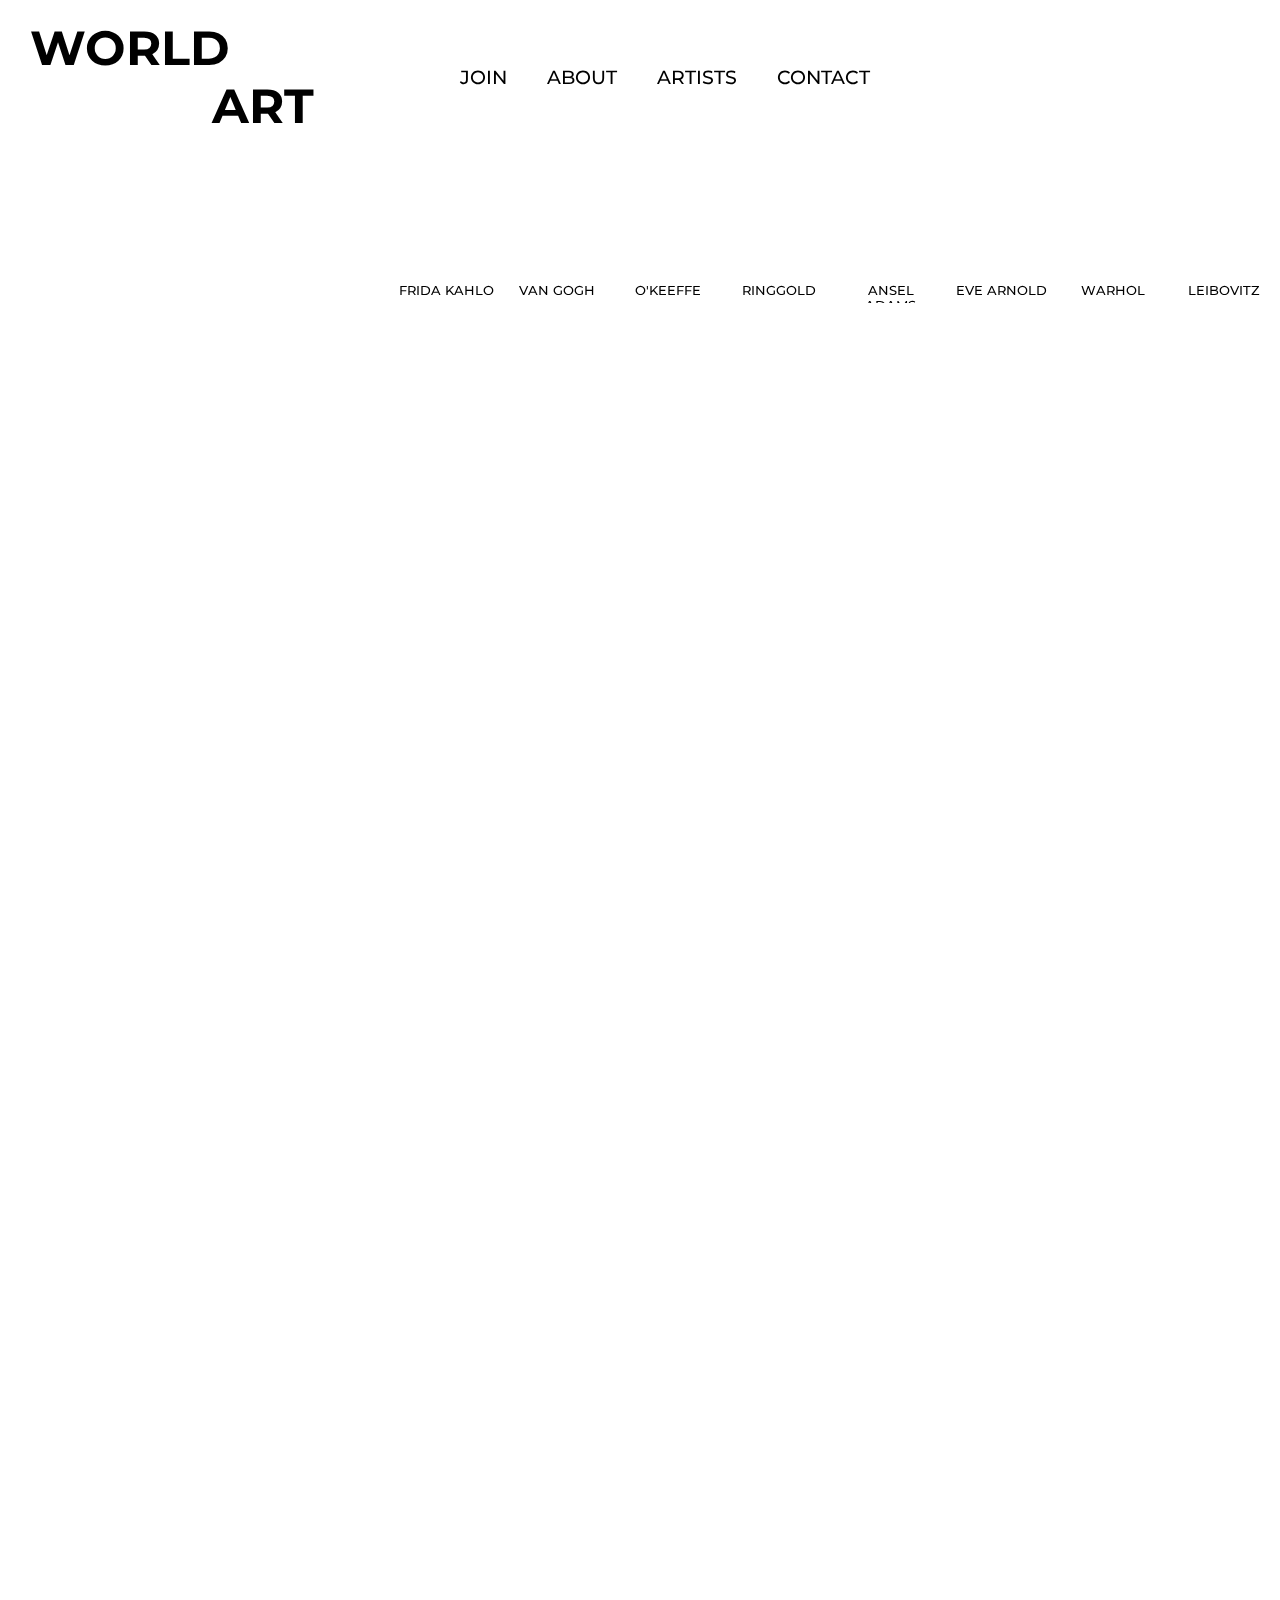
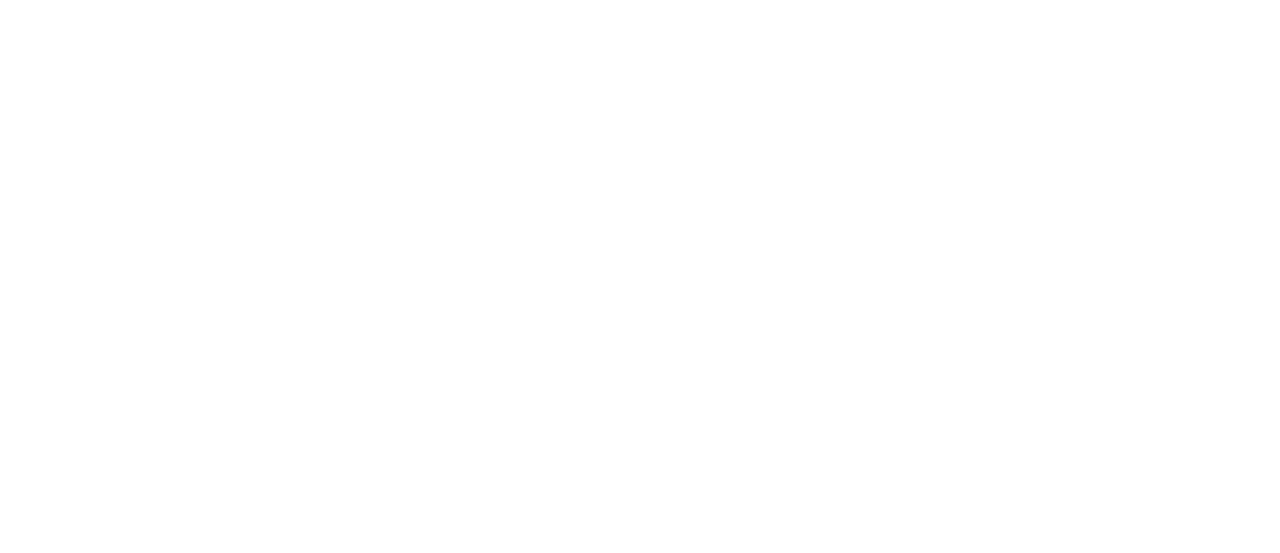
==== index.html @ 3136d364 "front page of worldart project. burguer menu almost ready" ====
<!DOCTYPE html>
<html>
  <head>
    <meta charset="utf-8" />
    <meta
      name="viewport"
      content="width=device-width, initial-scale=1, shrink-to-fit=no"
    />
    <link rel="stylesheet" type="text/css" href="styles.css" />
    <link
      href="https://fonts.googleapis.com/css2?family=Montserrat:ital,wght@0,100;0,200;0,300;0,400;0,500;0,600;0,700;0,800;0,900;1,100;1,200;1,300;1,400;1,500;1,600;1,700;1,800;1,900&display=swap"
      rel="stylesheet"
    />
  </head>
  <body>
    <aside>
      <img
        src="https://i.pinimg.com/564x/91/a6/23/91a6233ced3799f85ed93326af0f238e.jpg"
        alt=""
      />
    </aside>
    <header>
      <div class="toggleMenuContainer">
        <img
          src="hamburguer-button.png"
          alt="hamburguer button"
          style="width: 40px; background-color:white;"
        />
      </div>

      <h1 class="title">
        World &nbsp &nbsp &nbsp <br />
        art
      </h1>

      <nav class="nav-mobile">
        <ul class="nav-mobile-container">
          <li><a href="artists.html">artists</a></li>
          <li><a href="type.html">type</a></li>
        </ul>
      </nav>

      <nav>
        <ul class="nav-menu">
          <li><a class="navJoin" href="join.html">join</a></li>
          <li><a href="about.html">about</a></li>
          <li><a href="artists.html">artists</a></li>
          <li><a href="contact.html">contact</a></li>
        </ul>
      </nav>

      <!-- substitute the img by an input with the icon -->
      <nav>
        <ul class="nav-profile">
          <img
            src="https://icon-library.com/images/search-icon-svg/search-icon-svg-14.jpg"
            style="width: 35px;"
            alt=""
          />
          <img
            src="https://image.flaticon.com/icons/svg/61/61073.svg"
            style="width: 22px; margin-right: 20px; background-color: white;"
            alt=""
          />
          <!-- substitute the img by a notification path -->
          <img
            src="https://encrypted-tbn0.gstatic.com/images?q=tbn%3AANd9GcQQsJvC-4MGppAUlImAO1pRTy6q9tE68qzUyw&usqp=CAU"
            style="width: 35px; margin-right: 20px; background-color: white;"
            alt=""
          />
          <!-- substitute the img by a profile pic -->
        </ul>
      </nav>
    </header>

    <main class="main-container">
      <div class="row-of-artists">
        <div
          class="artists"
          style="
            background: url(https://aventurasnahistoria.uol.com.br/media/_versions/fridahqudnna_widelg.jpg)
              no-repeat center;
            background-size: 300%;
          "
        >
          <span>Frida Kahlo</span>
        </div>
        <div
          class="artists"
          style="
            background: url(https://santhatela.com.br/wp-content/uploads/2017/05/blog_van_gogh.jpg)
              no-repeat center;
            background-size: 300%;
          "
        >
          <span>Van Gogh</span>
        </div>
        <div
          class="artists"
          style="
            background: url(https://www.biography.com/.image/t_share/MTE4MDAzNDEwNjQ1Nzc5OTgy/georgia-okeeffe-9427684-1-402.jpg)
              no-repeat center bottom;
            background-size: 150%;
          "
        >
          <span>O'Keeffe</span>
        </div>
        <div
          class="artists"
          style="
            background: url(https://amenteemaravilhosa.com.br/wp-content/uploads/2019/09/faith-ringgold-1024x644.png)
              no-repeat center;
            background-size: 250%;
          "
        >
          <span>ringgold</span>
        </div>
        <div
          class="artists"
          style="
            background: url(https://calisphere.org/clip/500x500/7016bdc9d15136b998241274a6b0fa61)
              no-repeat center;
            background-size: 120%;
          "
        >
          <span>Ansel Adams</span>
        </div>
        <div
          class="artists"
          style="
            background: url(https://blog.emania.com.br/wp-content/uploads/2017/03/Eve-Arnold-1200x746.png)
              no-repeat center;
            background-size: 300%;
          "
        >
          <span>Eve Arnold</span>
        </div>
        <div
          class="artists"
          style="
            background: url(https://encrypted-tbn0.gstatic.com/images?q=tbn%3AANd9GcRyd_Iw1bEQNT4vBvitylC8sPC6FORHr02QkA&usqp=CAU)
              no-repeat center;
            background-size: 300%;
          "
        >
          <span>warhol</span>
        </div>
        <div
          class="artists"
          style="
            background: url(https://secureservercdn.net/198.71.233.51/xz7.4b6.myftpupload.com/wp-content/uploads/2017/12/iphoto-curso-online-com-annie-leibovitz-990x554.jpg)
              no-repeat center;
            background-size: 250%;
          "
        >
          <span>Leibovitz</span>
        </div>
        <div
          class="artists"
          style="
            background: url(https://d16kd6gzalkogb.cloudfront.net/artist_images/Brassa%C3%AF-profile.jpg)
              no-repeat center;
            background-size: 300%;
          "
        >
          <span>Brassaï</span>
        </div>
        <div
          class="artists"
          style="
            background: url(https://encrypted-tbn0.gstatic.com/images?q=tbn%3AANd9GcQXWllkWDyoEY-DuHG_9pM_ZujNubUeVLjfSA&usqp=CAU)
              no-repeat center;
            background-size: 200%;
          "
        >
          <span>Kara Walker</span>
        </div>
        <div
          class="artists"
          style="
            background: url(https://www.cdlcampos.org.br/thumb.php?arquivo=images/noticias/foto_01_06_2010_1275399215.jpeg&largura=820&altura=480&crop=fill)
              no-repeat center;
            background-size: 300%;
          "
        >
          <span>bourgeois</span>
        </div>
        <div
          class="artists"
          style="
            background: url(https://www.artnews.com/wp-content/uploads/2017/08/img-hesse-1105028922273.jpg?w=579&h=383&crop=1)
              no-repeat center;
            background-size: 300%;
          "
        >
          <span>Eva Hesse</span>
        </div>
        <div
          class="artists"
          style="
            background: url(https://media.gazetadopovo.com.br/haus/2019/05/sementes-girassol-mon-ai-weiwei-haus-1024x695-b8cecbf0.jpg)
              no-repeat center;
            background-size: 200%;
          "
        >
          <span>Ai Weiwei</span>
        </div>
      </div>

      <div class="grid-of-products">
        <div
          class="products product-wraper grid-column-span2"
          style="
            background: url(https://i.pinimg.com/564x/4c/ba/98/4cba98f55aad404ea552e22e3e502c8c.jpg)
              no-repeat center;
            background-size: cover;
          "
        ></div>
        <div
          class="products product-wraper"
          style="
            background: url(https://i.pinimg.com/564x/89/c6/c3/89c6c3bfc4ba11a3439456dd4fdbcb50.jpg)
              no-repeat center;
            background-size: cover;
          "
        ></div>
        <div
          class="products product-wraper"
          style="
            background: url(https://i.pinimg.com/564x/84/64/b9/8464b906e02ca9d6fae44389f3f05064.jpg)
              no-repeat center;
            background-size: cover;
          "
        ></div>
        <div
          class="products product-wraper grid-row-span2"
          style="
            background: url(https://i.pinimg.com/564x/22/36/35/22363557a032e9700bc14eaa7bc2569b.jpg)
              no-repeat center;
            background-size: cover;
          "
        ></div>
        <div
          class="products product-wraper"
          style="
            background: url(https://i.pinimg.com/564x/26/a6/9b/26a69ba56a6f8695d9288f802b1eb7d6.jpg)
              no-repeat center;
            background-size: cover;
          "
        ></div>
        <div
          class="products product-wraper grid-column-span2"
          style="
            background: url(https://i.pinimg.com/564x/21/54/75/2154755e8bcfc89e414ff2b007c06137.jpg)
              no-repeat center;
            background-size: cover;
          "
        ></div>
        <div
          class="products product-wraper"
          style="
            background: url(https://i.pinimg.com/564x/43/33/ec/4333eceda6d237b9cf94a52be789bc7b.jpg)
              no-repeat center;
            background-size: cover;
          "
        ></div>
        <div
          class="products product-wraper"
          style="
            background: url(https://i.pinimg.com/564x/9a/57/e3/9a57e340ef039f3362198134bb4d8c65.jpg)
              no-repeat center;
            background-size: cover;
          "
        ></div>
        <div
          class="products product-wraper"
          style="
            background: url(https://i.pinimg.com/564x/1e/77/10/1e771022858fb149d613e58d2ee27783.jpg)
              no-repeat center;
            background-size: cover;
          "
        ></div>
        <div
          class="products product-wraper grid-column-span2"
          style="
            background: url(https://i.pinimg.com/564x/91/17/ef/9117ef73d2ca2049a083504993c399cc.jpg)
              no-repeat center;
            background-size: cover;
          "
        ></div>
        <div
          class="products product-wraper"
          style="
            background: url(https://i.pinimg.com/564x/01/2c/bf/012cbfe806615982e5a6e20019a85dd6.jpg)
              no-repeat center;
            background-size: cover;
          "
        ></div>
      </div>
    </main>
    <footer></footer>
    <script type="text/javascript" src="script.js"></script>
  </body>
</html>
---- styles.css ----
html,
body {
  width: 100%;
  height: 100%;
  margin: 0;
  font-family: "Montserrat", sans-serif;
}

aside > img {
  position: fixed;
  padding: 0 20px;
  width: 480px;
  min-height: 100%;
  object-fit: cover;
  left: -140px;
  z-index: -1;
}

.title {
  padding: 30px;
  text-transform: uppercase;
  text-align: right;
  font-size: 3rem;
  position: fixed;
}

/* header and nav menus */

header {
  /* width: 76.5%; */
  height: 17vh;
  display: flex;
  align-items: center;
  /* justify-content: space-between; */
}

.toggleMenuContainer {
  display: none;
}

a {
  text-decoration: none;
  color: black;
}

.nav-menu a:hover {
  color: rgb(169, 32, 223);
  font-weight: 800;
  font-size: 1.2rem;
  text-decoration: overline;
}

.nav-menu {
  margin-left: 400px;
  font-weight: 500;
  font-size: 1.2rem;
}

.nav-menu,
.nav-profile {
  display: flex;
  text-transform: uppercase;
}

.nav-menu > li,
.nav-profile > li {
  margin: 0 20px;
}

.nav-profile {
  width: 100%;
}

.nav-mobile {
  display: none;
}

ul {
  list-style-type: none;
}

.main-container {
  margin-left: 390px;
}

.row-of-artists {
  margin: 0px;
  width: 100%;
  height: 150px;
  flex-wrap: wrap;
  display: flex;
  align-items: center;
  justify-content: space-evenly;
  overflow: hidden;
}

.artists {
  width: 100px;
  height: 100px;
  border-radius: 10%;
  display: flex;
  /* align-items: flex-start;
  justify-content: space-evenly; */
  margin: 20px 5px;
  transition: 1s;
}

.artists:hover {
  transform: scale(1.1);
}

.grid-of-products {
  width: 100%;
  height: 80em;
  margin-top: 50px;
  display: grid;
  grid-template-columns: repeat(auto-fill, minmax(200px, 1fr));
  /* grid-template-rows: repeat(auto-fill, minmax(300px, 1fr)); */
  grid-template-rows: 300px;
  gap: 30px;
}

.grid-column-span2 {
  grid-column: span 2;
}

.grid-row-span2 {
  grid-row: span 2;
}

.product-wraper {
  border-radius: 5%;
  transition: 2s;
}

.product-wraper:hover {
  transform: scale(1.1);
}

@media (min-width: 1800px) {
  .products {
    grid-column: span 2;
    grid-row: span 2.5;
  }
}

@media (max-width: 1500px) {
  .grid-of-products {
    height: 200vh;
  }
  .grid-column-span2 {
    grid-column: span 1;
  }

  .grid-row-span2 {
    grid-row: span 1;
  }
  .products {
    grid-column: span 1.5;
    grid-row: span 1.5;
  }
}

span {
  margin-top: 110px;
  text-align: center;
  width: 100%;
  text-transform: uppercase;
  font-weight: 500;
  font-size: 0.8rem;
}

/* Mobile */

@media (max-width: 1050px) {
  aside {
    display: none;
  }

  header {
    margin: 0;
    padding: 0;
    width: 100%;
    height: 130px;
    z-index: 2;
    top: 0;
    position: fixed;
    background-color: white;
    display: grid;
    grid-template-columns: 1% 1fr;
    /* grid-template-rows: 100px 80px; */
    grid-template-rows: 50px 80px;
    grid-template-areas:
      "toggle title"
      "menuMobile menuMobile";
      align-items: start;
  }

  .toggleMenuContainer {
    /* display: inline;
    position: absolute; */
    display: grid;
    /* z-index: 3; */
    margin: 10px 0 0 20px;
    grid-area: toggle;
    padding-top: 10px;
  }

  .title {
    height: 20px;
    font-size: 1.5rem;
    position: relative;
    position: initial;
    display: grid;
    grid-area: title;
    grid-column: span 2;
    justify-self: center;
    align-items: start;
    margin: -10px;
    font-weight: 800;
    letter-spacing: 0.1em;
  }

  .nav-mobile {
    display: grid;
    text-align: center;
    grid-area: menuMobile;
    justify-content: center;
    margin-top: 35px;
    margin-right: 3.5em;    
  }

  a:hover {
    color: black;
    text-decoration: none;
  }

  .nav-mobile-container {
    display: flex;
    flex-direction: row;
    text-transform: uppercase;
  }

  .nav-mobile-container > li {
    margin: auto 25px;
    font-weight: 600;
  }

  .main-container {
    margin: 0 10px;
  }

  .nav-menu {
    display: none;
  }

  .nav-profile {
    display: none;
  }

  .products {
    grid-column: span 1;
    grid-row: span 1.5;
  }

  .row-of-artists {
    display: none;
  }

  .grid-of-products {
    padding-top: 100px;
    height: 130vh;
    grid-template-columns: repeat(auto-fill, minmax(200px, 1fr));
    grid-template-rows: 300px;
  }

  .grid-column-span2 {
    grid-column: span 2.5;
  }

  .grid-row-span2 {
    grid-row: span 2;
  }

  .product-wraper:hover {
    transform: scale(1);
  }

  @media (max-width: 900px) {
    .grid-of-products {
      min-height: 170vh;
    }
  }

  @media (max-width: 700px) {
    .grid-of-products {
      min-height: 250vh;
    }
    .products {
      grid-column: span 1.5;
      grid-row: span 1.5;
    }
  }
}
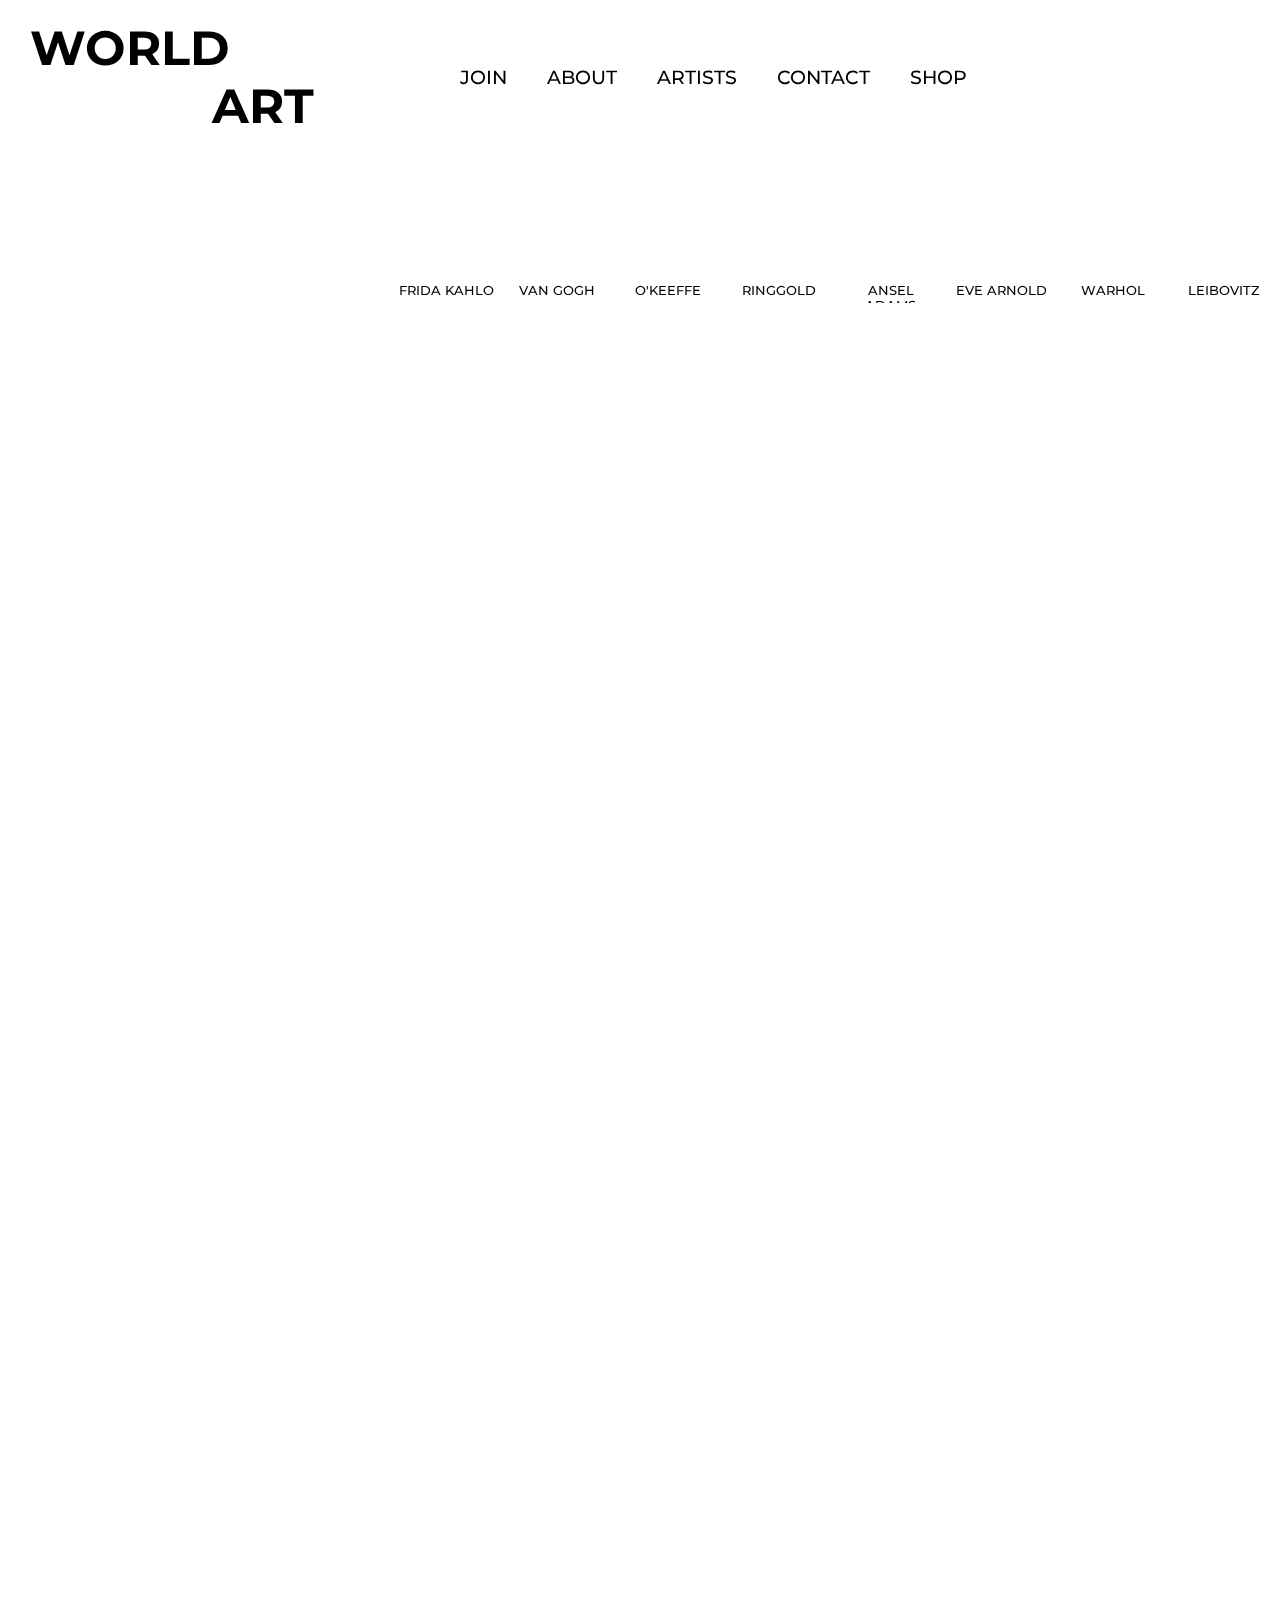
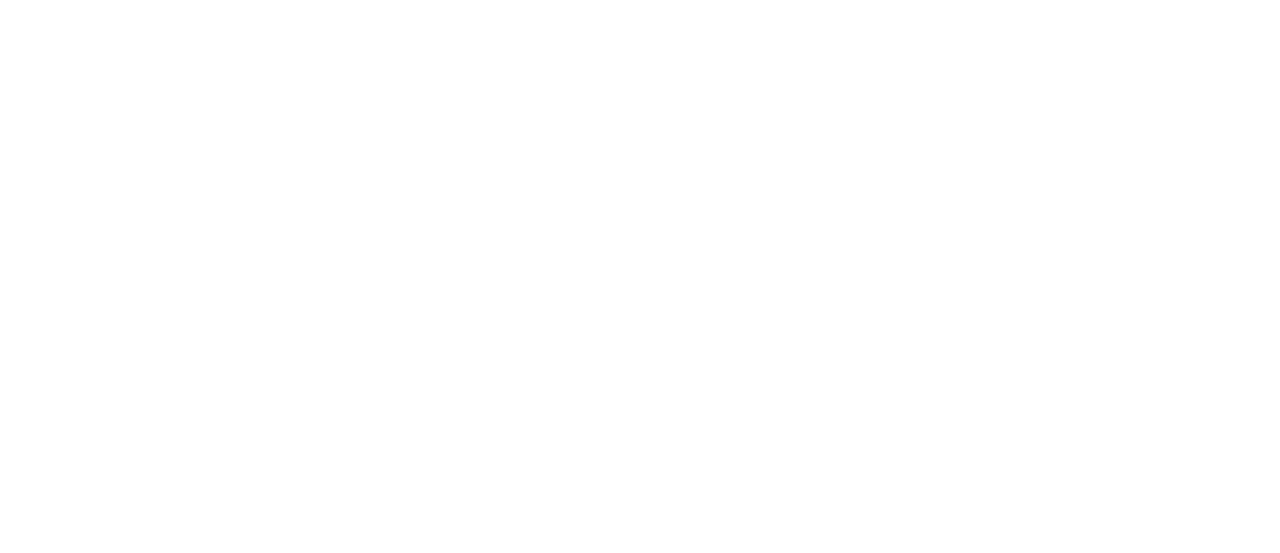
==== commit 3c5f0ddd: "registration and login pages done" ====
--- a/index.html
+++ b/index.html
@@ -46,6 +46,7 @@
           <li><a href="about.html">about</a></li>
           <li><a href="artists.html">artists</a></li>
           <li><a href="contact.html">contact</a></li>
+          <li><a href="shop.html">shop</a></li>
         </ul>
       </nav>
 
@@ -63,11 +64,12 @@
             alt=""
           />
           <!-- substitute the img by a notification path -->
+          <a href="sign-in.html">
           <img
             src="https://encrypted-tbn0.gstatic.com/images?q=tbn%3AANd9GcQQsJvC-4MGppAUlImAO1pRTy6q9tE68qzUyw&usqp=CAU"
             style="width: 35px; margin-right: 20px; background-color: white;"
             alt=""
-          />
+          /></a>
           <!-- substitute the img by a profile pic -->
         </ul>
       </nav>
--- a/styles.css
+++ b/styles.css
@@ -44,7 +44,7 @@
 }
 
 .nav-menu a:hover {
-  color: rgb(169, 32, 223);
+  color: rgb(226, 95, 43);
   font-weight: 800;
   font-size: 1.2rem;
   text-decoration: overline;
@@ -193,7 +193,7 @@
     grid-template-areas:
       "toggle title"
       "menuMobile menuMobile";
-      align-items: start;
+    align-items: start;
   }
 
   .toggleMenuContainer {
@@ -204,6 +204,24 @@
     margin: 10px 0 0 20px;
     grid-area: toggle;
     padding-top: 10px;
+  }
+
+  .menuBurguer {
+    margin: 11px;
+    color: black;
+  }
+
+  .menuBurguerClosed {
+    display: none;
+  }
+
+  .navBurguerMenu {
+    font-weight: 700;
+    text-transform: uppercase;
+    display: flex;
+    flex-direction: column;
+    align-items: baseline;
+    margin-top: 20px;
   }
 
   .title {
@@ -227,7 +245,7 @@
     grid-area: menuMobile;
     justify-content: center;
     margin-top: 35px;
-    margin-right: 3.5em;    
+    margin-right: 3.5em;
   }
 
   a:hover {
@@ -286,6 +304,12 @@
     transform: scale(1);
   }
 
+  @media (max-width: 1050px) {
+    .grid-of-products {
+      min-height: 170vh;
+    }
+  }
+
   @media (max-width: 900px) {
     .grid-of-products {
       min-height: 170vh;
@@ -294,11 +318,11 @@
 
   @media (max-width: 700px) {
     .grid-of-products {
-      min-height: 250vh;
+      min-height: 750vh;
     }
     .products {
-      grid-column: span 1.5;
-      grid-row: span 1.5;
+      grid-column: span 2;
+      grid-row: span 1.5  ;
     }
   }
 }
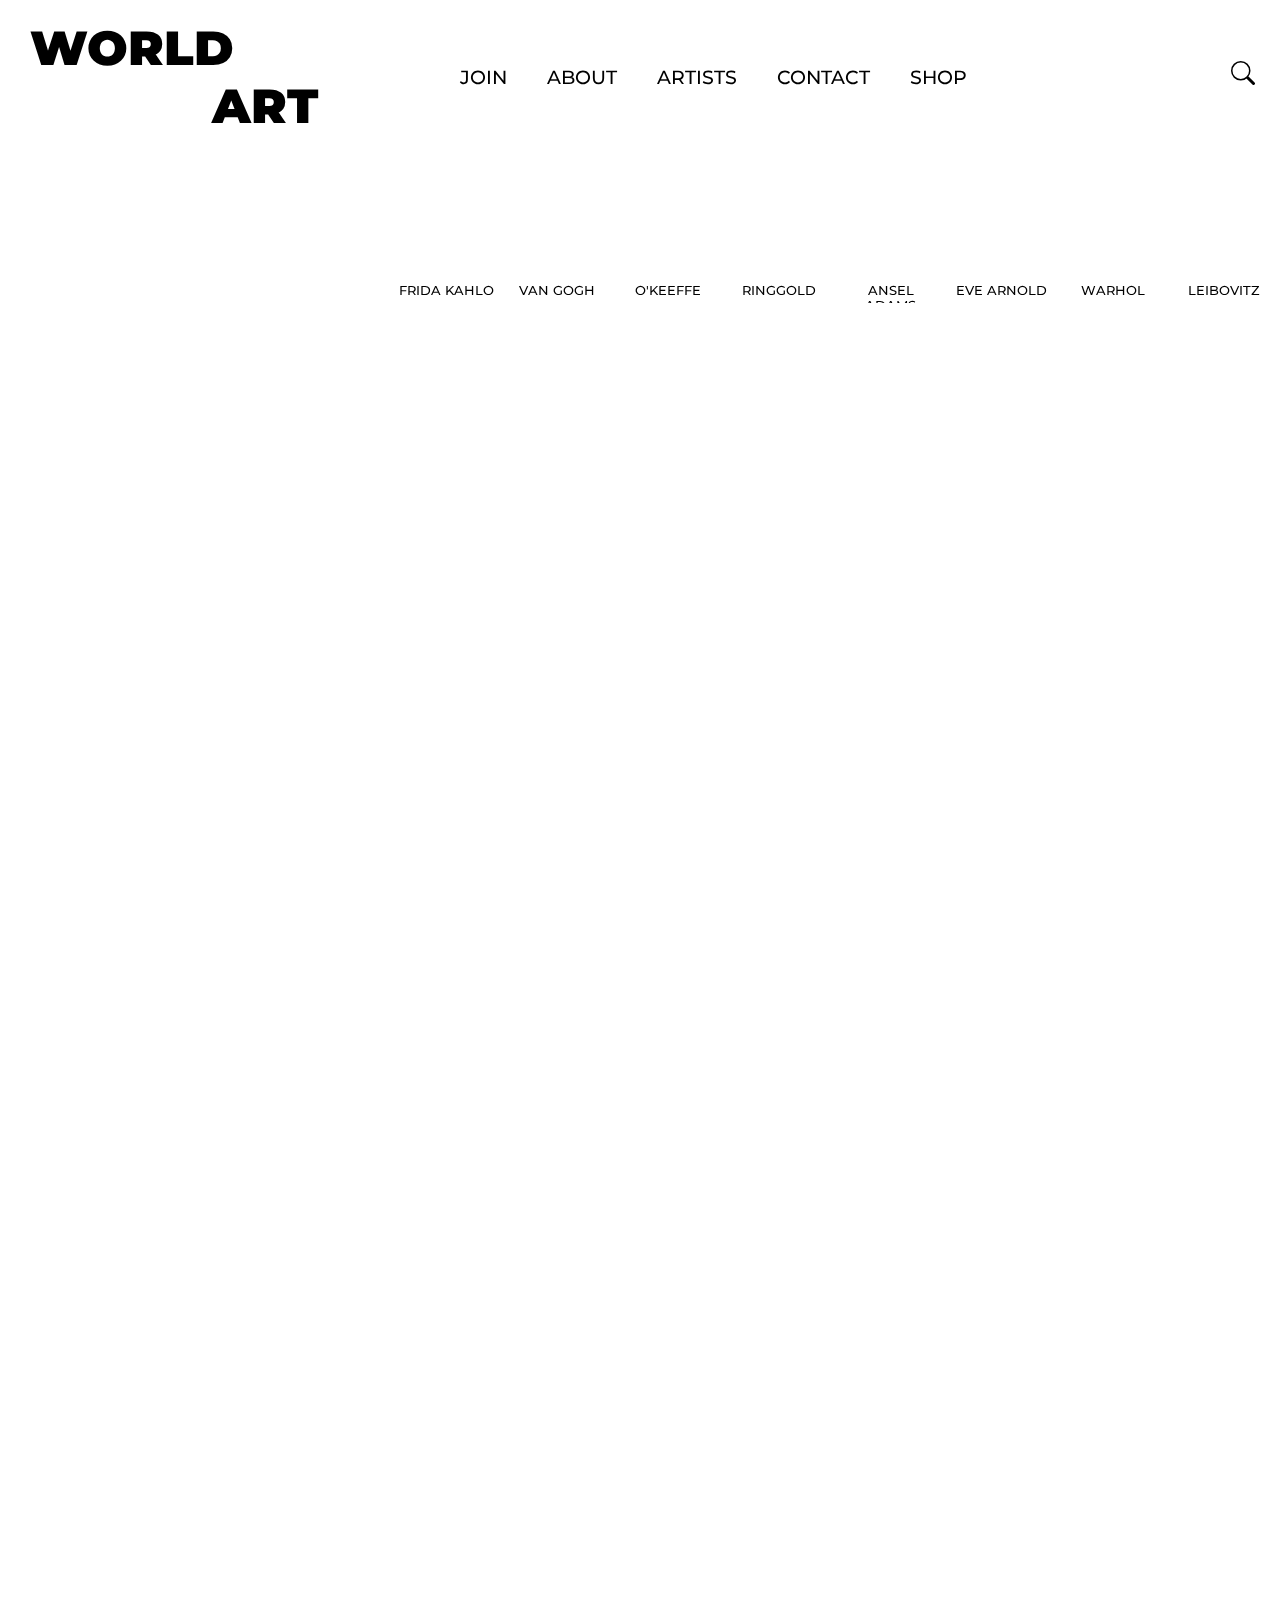
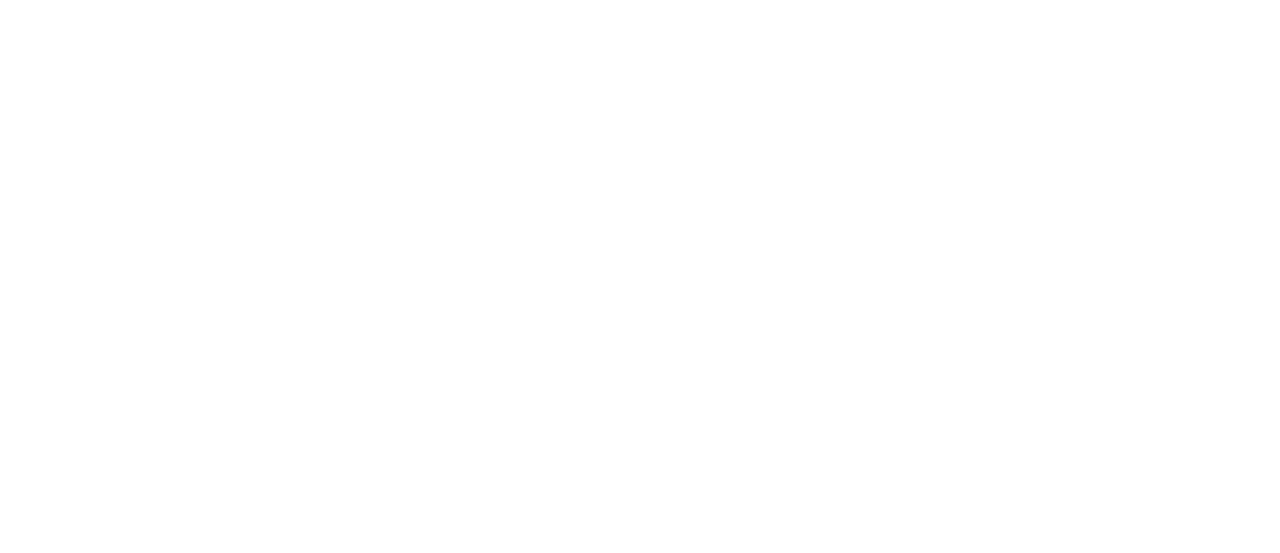
==== commit 3d661f85: "contentful api running. photos of frontpage deployed automaticaly" ====
--- a/index.html
+++ b/index.html
@@ -24,7 +24,7 @@
         <img
           src="hamburguer-button.png"
           alt="hamburguer button"
-          style="width: 40px; background-color:white;"
+          style="width: 40px; background-color: white;"
         />
       </div>
 
@@ -53,29 +53,64 @@
       <!-- substitute the img by an input with the icon -->
       <nav>
         <ul class="nav-profile">
-          <img
-            src="https://icon-library.com/images/search-icon-svg/search-icon-svg-14.jpg"
-            style="width: 35px;"
-            alt=""
-          />
-          <img
-            src="https://image.flaticon.com/icons/svg/61/61073.svg"
-            style="width: 22px; margin-right: 20px; background-color: white;"
-            alt=""
-          />
+          <svg
+            width="5em"
+            height="1.5em"
+            viewBox="0 0 16 16"
+            class="bi bi-search"
+            fill="currentColor"
+            xmlns="http://www.w3.org/2000/svg"
+          >
+            <path
+              fill-rule="evenodd"
+              d="M10.442 10.442a1 1 0 0 1 1.415 0l3.85 3.85a1 1 0 0 1-1.414 1.415l-3.85-3.85a1 1 0 0 1 0-1.415z"
+            />
+            <path
+              fill-rule="evenodd"
+              d="M6.5 12a5.5 5.5 0 1 0 0-11 5.5 5.5 0 0 0 0 11zM13 6.5a6.5 6.5 0 1 1-13 0 6.5 6.5 0 0 1 13 0z"
+            />
+          </svg>
+          <svg
+            width="5em"
+            height="1.5em"
+            viewBox="0 0 16 16"
+            class="bi bi-cart"
+            fill="currentColor"
+            xmlns="http://www.w3.org/2000/svg"
+          >
+            <path
+              fill-rule="evenodd"
+              d="M0 1.5A.5.5 0 0 1 .5 1H2a.5.5 0 0 1 .485.379L2.89 3H14.5a.5.5 0 0 1 .491.592l-1.5 8A.5.5 0 0 1 13 12H4a.5.5 0 0 1-.491-.408L2.01 3.607 1.61 2H.5a.5.5 0 0 1-.5-.5zM3.102 4l1.313 7h8.17l1.313-7H3.102zM5 12a2 2 0 1 0 0 4 2 2 0 0 0 0-4zm7 0a2 2 0 1 0 0 4 2 2 0 0 0 0-4zm-7 1a1 1 0 1 0 0 2 1 1 0 0 0 0-2zm7 0a1 1 0 1 0 0 2 1 1 0 0 0 0-2z"
+            />
+          </svg>
           <!-- substitute the img by a notification path -->
           <a href="sign-in.html">
-          <img
-            src="https://encrypted-tbn0.gstatic.com/images?q=tbn%3AANd9GcQQsJvC-4MGppAUlImAO1pRTy6q9tE68qzUyw&usqp=CAU"
-            style="width: 35px; margin-right: 20px; background-color: white;"
-            alt=""
-          /></a>
+            <svg
+              width="5em"
+              height="1.7em"
+              viewBox="0 0 16 16"
+              class="bi bi-person-plus"
+              fill="currentColor"
+              xmlns="http://www.w3.org/2000/svg"
+            >
+              <path
+                fill-rule="evenodd"
+                d="M11 14s1 0 1-1-1-4-6-4-6 3-6 4 1 1 1 1h10zm-9.995-.944v-.002.002zM1.022 13h9.956a.274.274 0 0 0 .014-.002l.008-.002c-.001-.246-.154-.986-.832-1.664C9.516 10.68 8.289 10 6 10c-2.29 0-3.516.68-4.168 1.332-.678.678-.83 1.418-.832 1.664a1.05 1.05 0 0 0 .022.004zm9.974.056v-.002.002zM6 7a2 2 0 1 0 0-4 2 2 0 0 0 0 4zm3-2a3 3 0 1 1-6 0 3 3 0 0 1 6 0zm4.5 0a.5.5 0 0 1 .5.5v2a.5.5 0 0 1-.5.5h-2a.5.5 0 0 1 0-1H13V5.5a.5.5 0 0 1 .5-.5z"
+              />
+              <path
+                fill-rule="evenodd"
+                d="M13 7.5a.5.5 0 0 1 .5-.5h2a.5.5 0 0 1 0 1H14v1.5a.5.5 0 0 1-1 0v-2z"
+              /></svg
+          ></a>
           <!-- substitute the img by a profile pic -->
         </ul>
       </nav>
     </header>
 
+    <!-- container with artists and products -->
     <main class="main-container">
+
+      <!-- displayed artists -->
       <div class="row-of-artists">
         <div
           class="artists"
@@ -208,9 +243,11 @@
           <span>Ai Weiwei</span>
         </div>
       </div>
-
+      <!-- end of displayed artists -->
+
+      <!-- grid of products -->
       <div class="grid-of-products">
-        <div
+        <!-- <div
           class="products product-wraper grid-column-span2"
           style="
             background: url(https://i.pinimg.com/564x/4c/ba/98/4cba98f55aad404ea552e22e3e502c8c.jpg)
@@ -297,10 +334,19 @@
               no-repeat center;
             background-size: cover;
           "
-        ></div>
-      </div>
+        ></div>-->
+      </div> 
+      <!-- end of grid of products -->
+
     </main>
+    <!-- end of container with artists and products -->
+
     <footer></footer>
+
+    <!-- contentful API -->
+    <script src="https://cdn.jsdelivr.net/npm/contentful@latest/dist/contentful.browser.min.js"></script>
+
+    <!-- JS script file -->
     <script type="text/javascript" src="script.js"></script>
   </body>
 </html>
--- a/styles.css
+++ b/styles.css
@@ -22,6 +22,7 @@
   text-align: right;
   font-size: 3rem;
   position: fixed;
+  font-weight: 900;
 }
 
 /* header and nav menus */
@@ -69,6 +70,7 @@
 
 .nav-profile {
   width: 100%;
+  padding: 0 13.5rem;
 }
 
 .nav-mobile {
@@ -114,19 +116,18 @@
   height: 80em;
   margin-top: 50px;
   display: grid;
-  grid-template-columns: repeat(auto-fill, minmax(200px, 1fr));
-  /* grid-template-rows: repeat(auto-fill, minmax(300px, 1fr)); */
+  grid-template-columns: repeat(auto-fit, minmax(250px, 1fr));
   grid-template-rows: 300px;
-  gap: 30px;
-}
-
-.grid-column-span2 {
+  gap: 20px;
+}
+
+/* .grid-column-span2 {
   grid-column: span 2;
 }
 
 .grid-row-span2 {
   grid-row: span 2;
-}
+} */
 
 .product-wraper {
   border-radius: 5%;
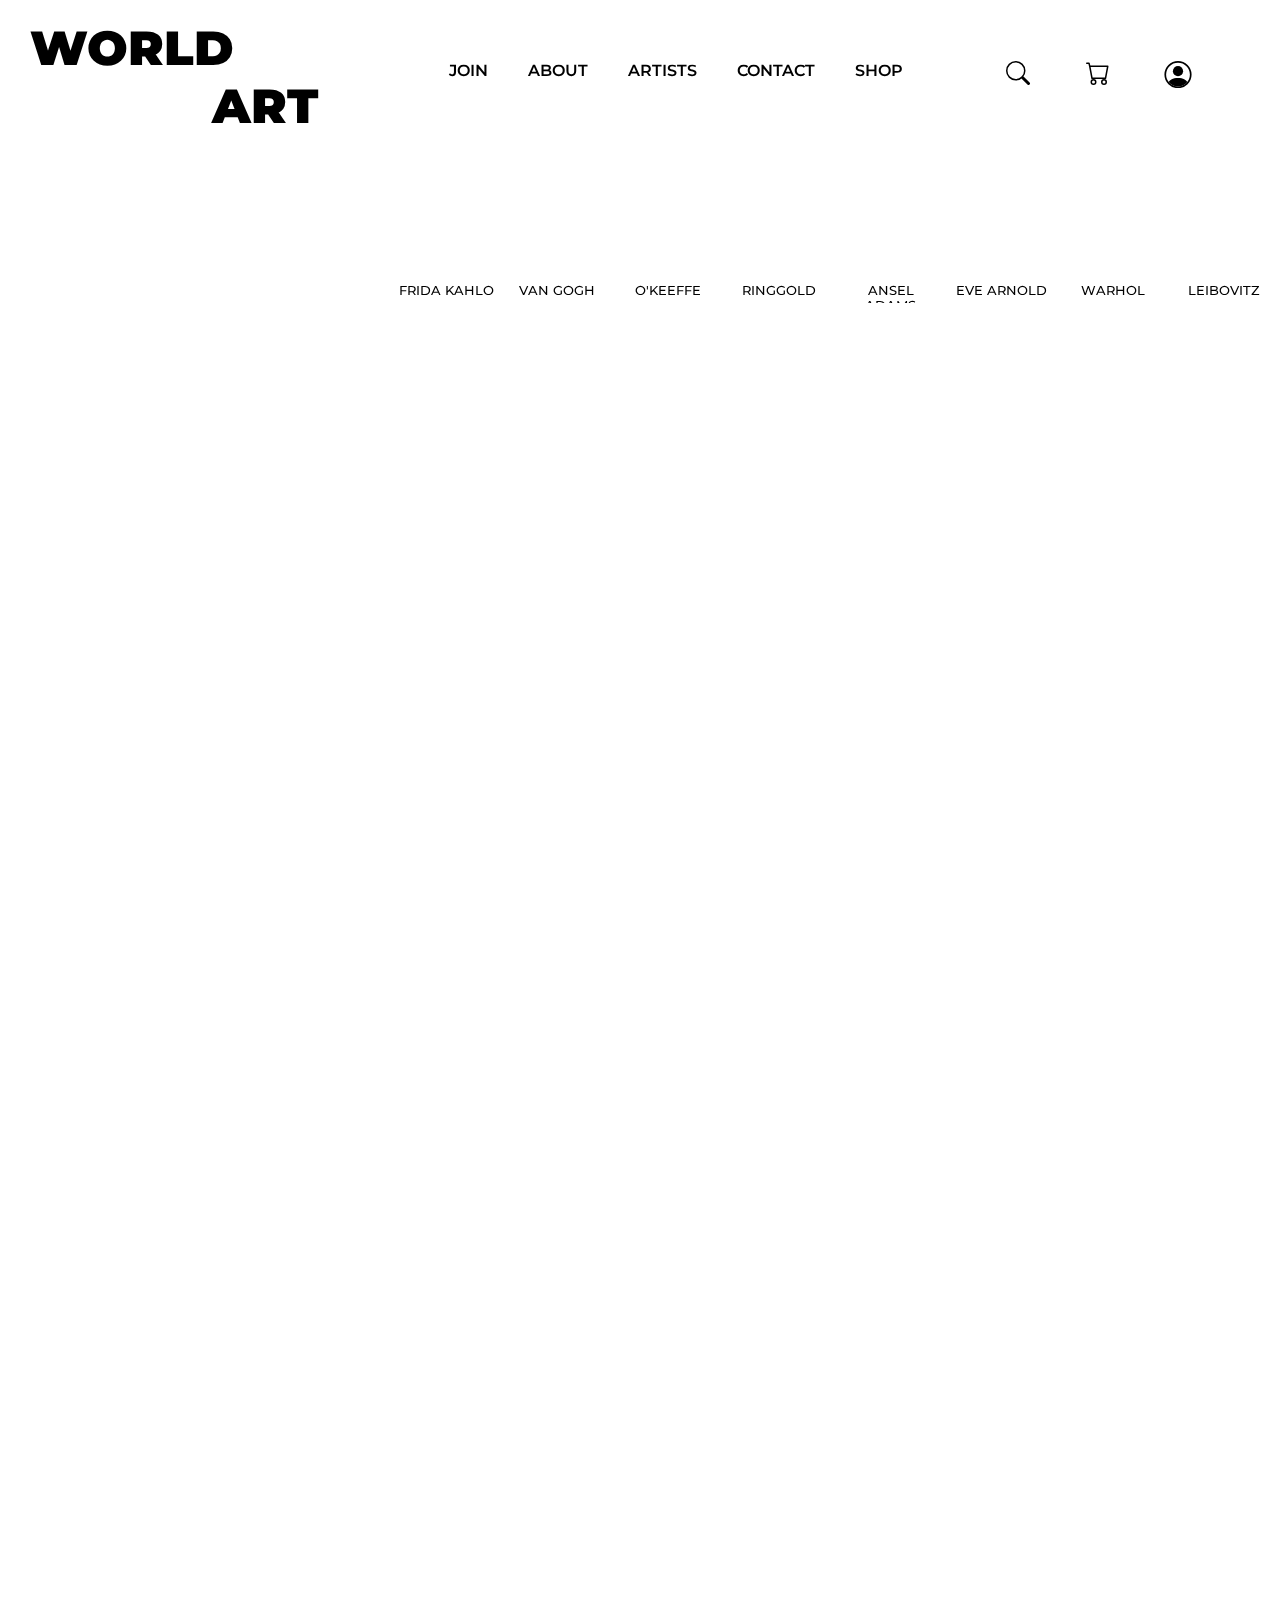
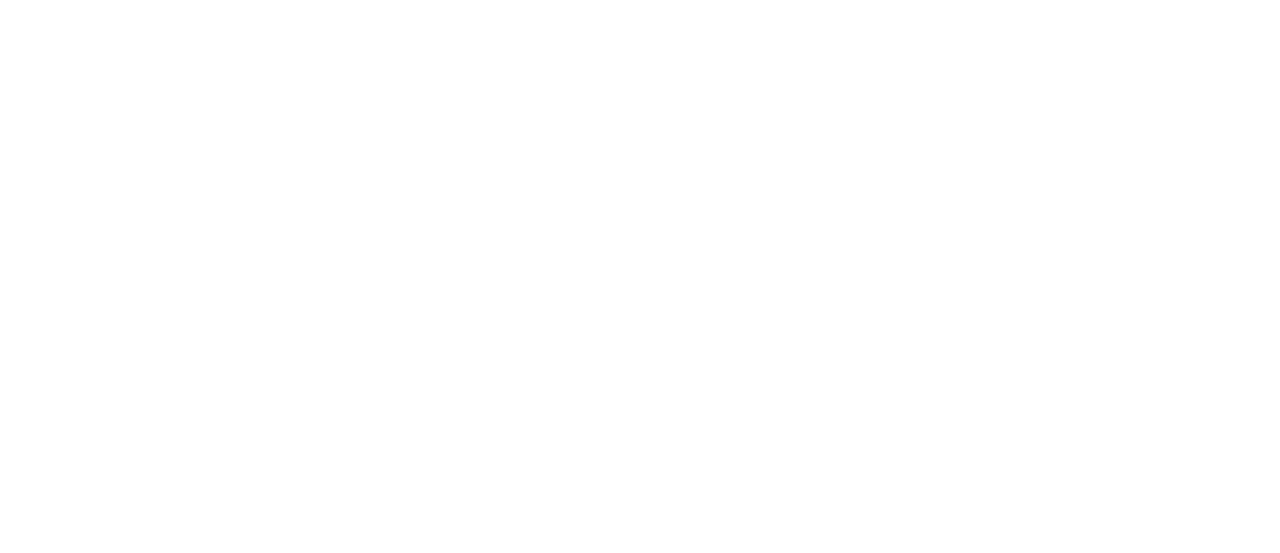
==== commit cab686f7: "contentful api working. automatized grif of photos on the frontpage" ====
--- a/index.html
+++ b/index.html
@@ -20,6 +20,8 @@
       />
     </aside>
     <header>
+
+      <!-- button for mobile devices  -->
       <div class="toggleMenuContainer">
         <img
           src="hamburguer-button.png"
@@ -27,6 +29,7 @@
           style="width: 40px; background-color: white;"
         />
       </div>
+      <!-- end of button for mobile devices  -->
 
       <h1 class="title">
         World &nbsp &nbsp &nbsp <br />
@@ -40,7 +43,7 @@
         </ul>
       </nav>
 
-      <nav>
+      <nav class="nav-menu">
         <ul class="nav-menu">
           <li><a class="navJoin" href="join.html">join</a></li>
           <li><a href="about.html">about</a></li>
@@ -48,10 +51,10 @@
           <li><a href="contact.html">contact</a></li>
           <li><a href="shop.html">shop</a></li>
         </ul>
-      </nav>
-
-      <!-- substitute the img by an input with the icon -->
-      <nav>
+      </navclass="nav-menu">
+
+      <!-- icons for search, cart and profile -->
+      <nav class="nav-profile">
         <ul class="nav-profile">
           <svg
             width="5em"
@@ -70,7 +73,7 @@
               d="M6.5 12a5.5 5.5 0 1 0 0-11 5.5 5.5 0 0 0 0 11zM13 6.5a6.5 6.5 0 1 1-13 0 6.5 6.5 0 0 1 13 0z"
             />
           </svg>
-          <svg
+          <svg 
             width="5em"
             height="1.5em"
             viewBox="0 0 16 16"
@@ -83,33 +86,21 @@
               d="M0 1.5A.5.5 0 0 1 .5 1H2a.5.5 0 0 1 .485.379L2.89 3H14.5a.5.5 0 0 1 .491.592l-1.5 8A.5.5 0 0 1 13 12H4a.5.5 0 0 1-.491-.408L2.01 3.607 1.61 2H.5a.5.5 0 0 1-.5-.5zM3.102 4l1.313 7h8.17l1.313-7H3.102zM5 12a2 2 0 1 0 0 4 2 2 0 0 0 0-4zm7 0a2 2 0 1 0 0 4 2 2 0 0 0 0-4zm-7 1a1 1 0 1 0 0 2 1 1 0 0 0 0-2zm7 0a1 1 0 1 0 0 2 1 1 0 0 0 0-2z"
             />
           </svg>
-          <!-- substitute the img by a notification path -->
           <a href="sign-in.html">
-            <svg
-              width="5em"
-              height="1.7em"
-              viewBox="0 0 16 16"
-              class="bi bi-person-plus"
-              fill="currentColor"
-              xmlns="http://www.w3.org/2000/svg"
-            >
-              <path
-                fill-rule="evenodd"
-                d="M11 14s1 0 1-1-1-4-6-4-6 3-6 4 1 1 1 1h10zm-9.995-.944v-.002.002zM1.022 13h9.956a.274.274 0 0 0 .014-.002l.008-.002c-.001-.246-.154-.986-.832-1.664C9.516 10.68 8.289 10 6 10c-2.29 0-3.516.68-4.168 1.332-.678.678-.83 1.418-.832 1.664a1.05 1.05 0 0 0 .022.004zm9.974.056v-.002.002zM6 7a2 2 0 1 0 0-4 2 2 0 0 0 0 4zm3-2a3 3 0 1 1-6 0 3 3 0 0 1 6 0zm4.5 0a.5.5 0 0 1 .5.5v2a.5.5 0 0 1-.5.5h-2a.5.5 0 0 1 0-1H13V5.5a.5.5 0 0 1 .5-.5z"
-              />
-              <path
-                fill-rule="evenodd"
-                d="M13 7.5a.5.5 0 0 1 .5-.5h2a.5.5 0 0 1 0 1H14v1.5a.5.5 0 0 1-1 0v-2z"
-              /></svg
-          ></a>
-          <!-- substitute the img by a profile pic -->
+            <svg width="5em" height="1.7em" viewBox="0 0 16 16" class="bi bi-person-circle" fill="currentColor" xmlns="http://www.w3.org/2000/svg">
+               <path d="M13.468 12.37C12.758 11.226 11.195 10 8 10s-4.757 1.225-5.468 2.37A6.987 6.987 0 0 0 8 15a6.987 6.987 0 0 0 5.468-2.63z"/>
+                <path fill-rule="evenodd" d="M8 9a3 3 0 1 0 0-6 3 3 0 0 0 0 6z"/>
+                <path fill-rule="evenodd" d="M8 1a7 7 0 1 0 0 14A7 7 0 0 0 8 1zM0 8a8 8 0 1 1 16 0A8 8 0 0 1 0 8z"/>
+                </svg>
+          </a>
         </ul>
       </nav>
+      <!-- end of icons for search, cart and profile -->
+
     </header>
 
     <!-- container with artists and products -->
     <main class="main-container">
-
       <!-- displayed artists -->
       <div class="row-of-artists">
         <div
@@ -335,9 +326,8 @@
             background-size: cover;
           "
         ></div>-->
-      </div> 
+      </div>
       <!-- end of grid of products -->
-
     </main>
     <!-- end of container with artists and products -->
 
--- a/styles.css
+++ b/styles.css
@@ -33,6 +33,7 @@
   display: flex;
   align-items: center;
   /* justify-content: space-between; */
+  box-sizing: border-box;
 }
 
 .toggleMenuContainer {
@@ -47,14 +48,16 @@
 .nav-menu a:hover {
   color: rgb(226, 95, 43);
   font-weight: 800;
-  font-size: 1.2rem;
   text-decoration: overline;
 }
 
 .nav-menu {
-  margin-left: 400px;
-  font-weight: 500;
-  font-size: 1.2rem;
+  display: flex;
+  margin-left: calc(20% - 40px);
+  font-weight: 600;
+  font-size: 1rem;
+  
+  flex: 1 4 auto;
 }
 
 .nav-menu,
@@ -69,8 +72,9 @@
 }
 
 .nav-profile {
-  width: 100%;
-  padding: 0 13.5rem;
+  display: flex;
+  /* padding: 0 13.5rem; */
+  flex: 4 2 auto; 
 }
 
 .nav-mobile {
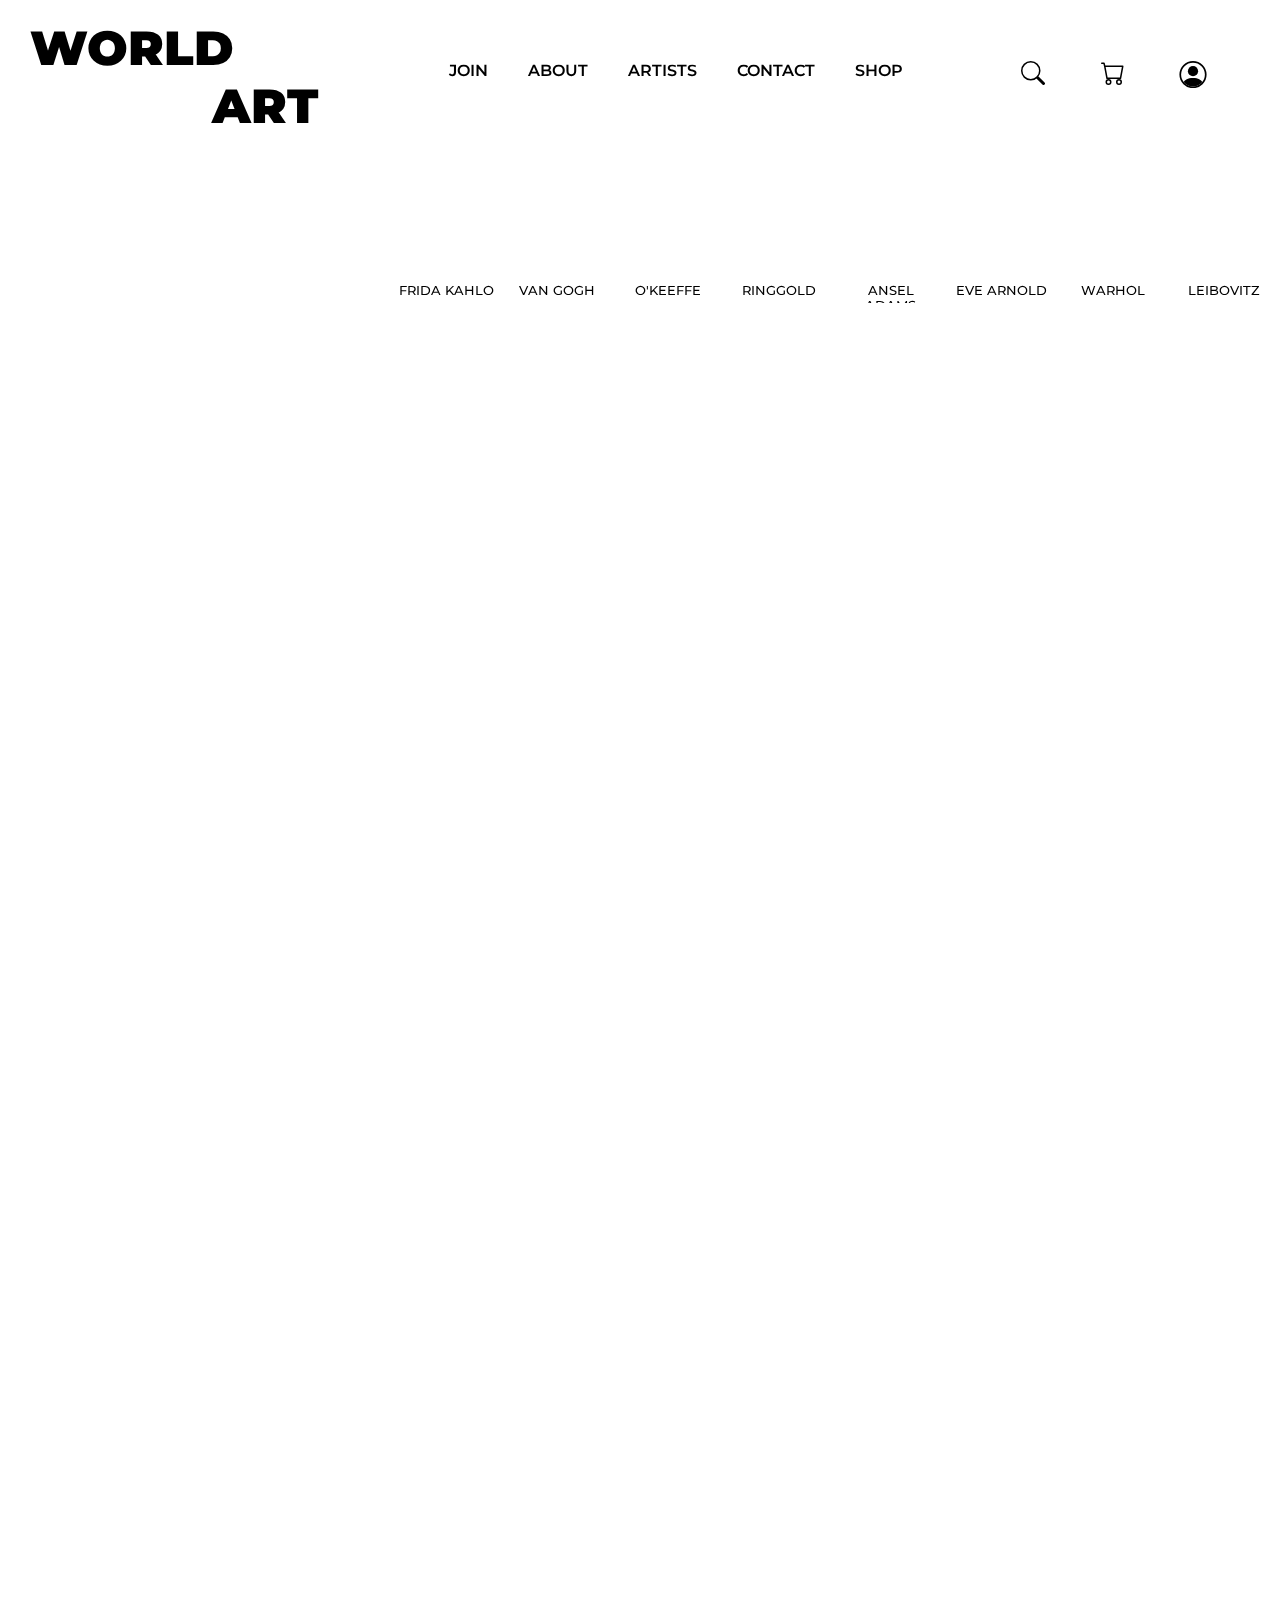
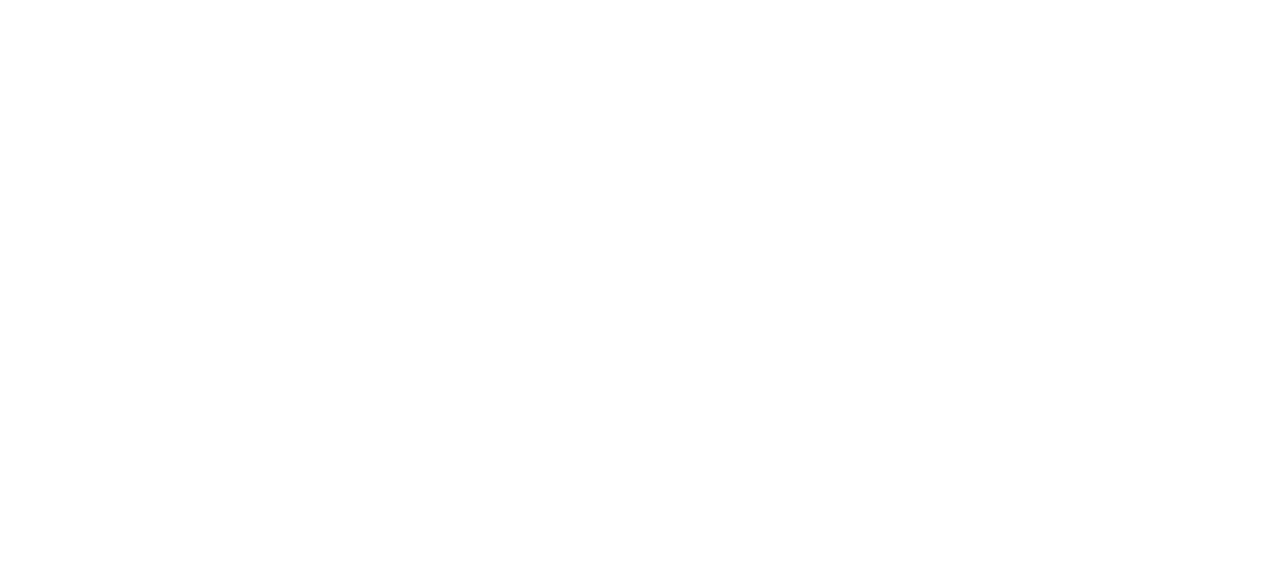
==== commit 93e6ba51: "doing shopcart page" ====
--- a/index.html
+++ b/index.html
@@ -73,7 +73,7 @@
               d="M6.5 12a5.5 5.5 0 1 0 0-11 5.5 5.5 0 0 0 0 11zM13 6.5a6.5 6.5 0 1 1-13 0 6.5 6.5 0 0 1 13 0z"
             />
           </svg>
-          <svg 
+          <a href="shopping-cart.html"><svg 
             width="5em"
             height="1.5em"
             viewBox="0 0 16 16"
@@ -85,7 +85,7 @@
               fill-rule="evenodd"
               d="M0 1.5A.5.5 0 0 1 .5 1H2a.5.5 0 0 1 .485.379L2.89 3H14.5a.5.5 0 0 1 .491.592l-1.5 8A.5.5 0 0 1 13 12H4a.5.5 0 0 1-.491-.408L2.01 3.607 1.61 2H.5a.5.5 0 0 1-.5-.5zM3.102 4l1.313 7h8.17l1.313-7H3.102zM5 12a2 2 0 1 0 0 4 2 2 0 0 0 0-4zm7 0a2 2 0 1 0 0 4 2 2 0 0 0 0-4zm-7 1a1 1 0 1 0 0 2 1 1 0 0 0 0-2zm7 0a1 1 0 1 0 0 2 1 1 0 0 0 0-2z"
             />
-          </svg>
+          </svg></a> 
           <a href="sign-in.html">
             <svg width="5em" height="1.7em" viewBox="0 0 16 16" class="bi bi-person-circle" fill="currentColor" xmlns="http://www.w3.org/2000/svg">
                <path d="M13.468 12.37C12.758 11.226 11.195 10 8 10s-4.757 1.225-5.468 2.37A6.987 6.987 0 0 0 8 15a6.987 6.987 0 0 0 5.468-2.63z"/>
@@ -238,94 +238,7 @@
 
       <!-- grid of products -->
       <div class="grid-of-products">
-        <!-- <div
-          class="products product-wraper grid-column-span2"
-          style="
-            background: url(https://i.pinimg.com/564x/4c/ba/98/4cba98f55aad404ea552e22e3e502c8c.jpg)
-              no-repeat center;
-            background-size: cover;
-          "
-        ></div>
-        <div
-          class="products product-wraper"
-          style="
-            background: url(https://i.pinimg.com/564x/89/c6/c3/89c6c3bfc4ba11a3439456dd4fdbcb50.jpg)
-              no-repeat center;
-            background-size: cover;
-          "
-        ></div>
-        <div
-          class="products product-wraper"
-          style="
-            background: url(https://i.pinimg.com/564x/84/64/b9/8464b906e02ca9d6fae44389f3f05064.jpg)
-              no-repeat center;
-            background-size: cover;
-          "
-        ></div>
-        <div
-          class="products product-wraper grid-row-span2"
-          style="
-            background: url(https://i.pinimg.com/564x/22/36/35/22363557a032e9700bc14eaa7bc2569b.jpg)
-              no-repeat center;
-            background-size: cover;
-          "
-        ></div>
-        <div
-          class="products product-wraper"
-          style="
-            background: url(https://i.pinimg.com/564x/26/a6/9b/26a69ba56a6f8695d9288f802b1eb7d6.jpg)
-              no-repeat center;
-            background-size: cover;
-          "
-        ></div>
-        <div
-          class="products product-wraper grid-column-span2"
-          style="
-            background: url(https://i.pinimg.com/564x/21/54/75/2154755e8bcfc89e414ff2b007c06137.jpg)
-              no-repeat center;
-            background-size: cover;
-          "
-        ></div>
-        <div
-          class="products product-wraper"
-          style="
-            background: url(https://i.pinimg.com/564x/43/33/ec/4333eceda6d237b9cf94a52be789bc7b.jpg)
-              no-repeat center;
-            background-size: cover;
-          "
-        ></div>
-        <div
-          class="products product-wraper"
-          style="
-            background: url(https://i.pinimg.com/564x/9a/57/e3/9a57e340ef039f3362198134bb4d8c65.jpg)
-              no-repeat center;
-            background-size: cover;
-          "
-        ></div>
-        <div
-          class="products product-wraper"
-          style="
-            background: url(https://i.pinimg.com/564x/1e/77/10/1e771022858fb149d613e58d2ee27783.jpg)
-              no-repeat center;
-            background-size: cover;
-          "
-        ></div>
-        <div
-          class="products product-wraper grid-column-span2"
-          style="
-            background: url(https://i.pinimg.com/564x/91/17/ef/9117ef73d2ca2049a083504993c399cc.jpg)
-              no-repeat center;
-            background-size: cover;
-          "
-        ></div>
-        <div
-          class="products product-wraper"
-          style="
-            background: url(https://i.pinimg.com/564x/01/2c/bf/012cbfe806615982e5a6e20019a85dd6.jpg)
-              no-repeat center;
-            background-size: cover;
-          "
-        ></div>-->
+        
       </div>
       <!-- end of grid of products -->
     </main>
@@ -337,6 +250,8 @@
     <script src="https://cdn.jsdelivr.net/npm/contentful@latest/dist/contentful.browser.min.js"></script>
 
     <!-- JS script file -->
+        <!-- <script src="bundle.js"></script> -->
+
     <script type="text/javascript" src="script.js"></script>
   </body>
 </html>
--- a/styles.css
+++ b/styles.css
@@ -75,6 +75,8 @@
   display: flex;
   /* padding: 0 13.5rem; */
   flex: 4 2 auto; 
+  justify-content: center;
+  padding: 0;
 }
 
 .nav-mobile {
@@ -116,9 +118,9 @@
 }
 
 .grid-of-products {
-  width: 100%;
-  height: 80em;
-  margin-top: 50px;
+  width: calc(100% - 0.5vw);
+  height: 80rem;
+  margin-top: 5rem;
   display: grid;
   grid-template-columns: repeat(auto-fit, minmax(250px, 1fr));
   grid-template-rows: 300px;
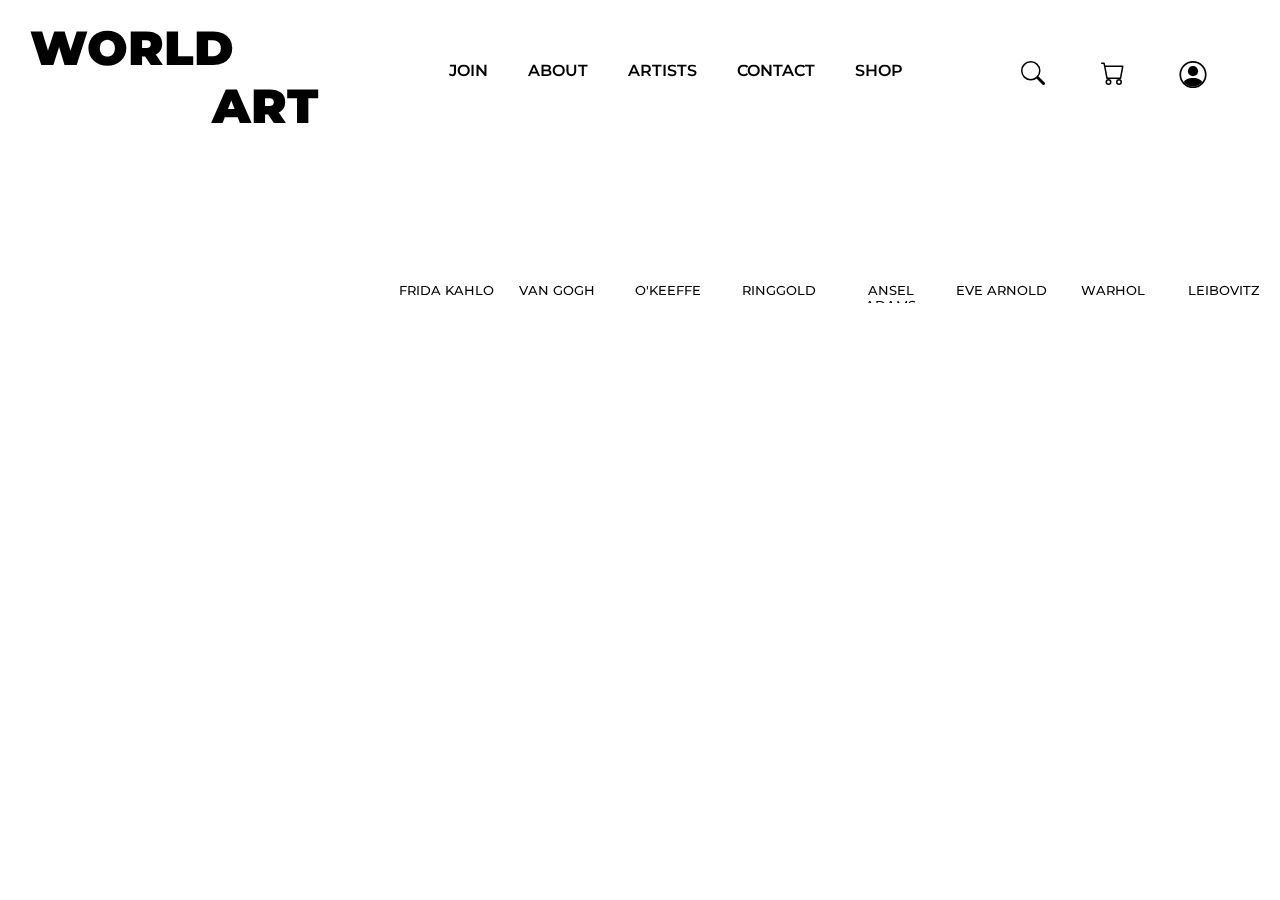
==== commit bf106a18: "Added shop function" ====
--- a/index.html
+++ b/index.html
@@ -6,7 +6,7 @@
       name="viewport"
       content="width=device-width, initial-scale=1, shrink-to-fit=no"
     />
-    <link rel="stylesheet" type="text/css" href="styles.css" />
+    <link rel="stylesheet" type="text/css" href="./src/css/styles.css" />
     <link
       href="https://fonts.googleapis.com/css2?family=Montserrat:ital,wght@0,100;0,200;0,300;0,400;0,500;0,600;0,700;0,800;0,900;1,100;1,200;1,300;1,400;1,500;1,600;1,700;1,800;1,900&display=swap"
       rel="stylesheet"
@@ -24,7 +24,7 @@
       <!-- button for mobile devices  -->
       <div class="toggleMenuContainer">
         <img
-          src="hamburguer-button.png"
+          src="./src/imgs/hamburguer-button.png"
           alt="hamburguer button"
           style="width: 40px; background-color: white;"
         />
@@ -35,13 +35,6 @@
         World &nbsp &nbsp &nbsp <br />
         art
       </h1>
-
-      <nav class="nav-mobile">
-        <ul class="nav-mobile-container">
-          <li><a href="artists.html">artists</a></li>
-          <li><a href="type.html">type</a></li>
-        </ul>
-      </nav>
 
       <nav class="nav-menu">
         <ul class="nav-menu">
@@ -252,6 +245,7 @@
     <!-- JS script file -->
         <!-- <script src="bundle.js"></script> -->
 
-    <script type="text/javascript" src="script.js"></script>
+        <script type="text/javascript" src="./src/js/script.js"></script>
+    
   </body>
 </html>
--- a/src/css/styles.css
+++ b/src/css/styles.css
@@ -0,0 +1,290 @@
+html,
+body {
+  width: 100%;
+  height: 100%;
+  margin: 0;
+  font-family: "Montserrat", sans-serif;
+}
+
+aside > img {
+  position: fixed;
+  padding: 0 20px;
+  width: 480px;
+  min-height: 100%;
+  object-fit: cover;
+  left: -140px;
+  z-index: -1;
+}
+
+.title {
+  padding: 30px;
+  text-transform: uppercase;
+  text-align: right;
+  font-size: 3rem;
+  position: fixed;
+  font-weight: 900;
+}
+
+/* header and nav menus */
+
+header {
+  /* width: 76.5%; */
+  height: 17vh;
+  display: flex;
+  align-items: center;
+  /* justify-content: space-between; */
+  box-sizing: border-box;
+}
+
+.toggleMenuContainer {
+  display: none;
+}
+
+a {
+  text-decoration: none;
+  color: black;
+}
+
+.nav-menu a:hover {
+  color: rgb(226, 95, 43);
+  font-weight: 800;
+  text-decoration: overline;
+}
+
+.nav-menu {
+  display: flex;
+  margin-left: calc(20% - 40px);
+  font-weight: 600;
+  font-size: 1rem;
+  
+  flex: 1 4 auto;
+}
+
+.nav-menu,
+.nav-profile {
+  display: flex;
+  text-transform: uppercase;
+}
+
+.nav-menu > li,
+.nav-profile > li {
+  margin: 0 20px;
+}
+
+.nav-profile {
+  display: flex;
+  /* padding: 0 13.5rem; */
+  flex: 4 2 auto; 
+  justify-content: center;
+  padding: 0;
+}
+
+ul {
+  list-style-type: none;
+}
+
+.main-container {
+  margin-left: 390px;
+}
+
+.row-of-artists {
+  margin: 0px;
+  width: 100%;
+  height: 150px;
+  flex-wrap: wrap;
+  display: flex;
+  align-items: center;
+  justify-content: space-evenly;
+  overflow: hidden;
+}
+
+.artists {
+  width: 100px;
+  height: 100px;
+  border-radius: 10%;
+  display: flex;
+  /* align-items: flex-start;
+  justify-content: space-evenly; */
+  margin: 20px 5px;
+  transition: 1s;
+}
+
+.artists:hover {
+  transform: scale(1.1);
+}
+
+.product-wraper {
+  border-radius: 5%;
+  transition: 2s;
+}
+
+.product-wraper:hover {
+  transform: scale(1.1);
+}
+
+@media (min-width: 1800px) {
+  .products {
+    grid-column: span 2;
+    grid-row: span 2.5;
+  }
+}
+
+@media (max-width: 1500px) {
+  .grid-column-span2 {
+    grid-column: span 1;
+  }
+
+  .grid-row-span2 {
+    grid-row: span 1;
+  }
+  .products {
+    grid-column: span 1.5;
+    grid-row: span 1.5;
+  }
+}
+
+span {
+  margin-top: 110px;
+  text-align: center;
+  width: 100%;
+  text-transform: uppercase;
+  font-weight: 500;
+  font-size: 0.8rem;
+}
+
+/* Mobile */
+
+@media (max-width: 1050px) {
+  aside {
+    display: none;
+  }
+
+  header {
+    margin: 0;
+    padding: 0;
+    width: 100%;
+    height: 130px;
+    z-index: 2;
+    top: 0;
+    position: fixed;
+    background-color: white;
+    display: grid;
+    grid-template-columns: 1% 1fr;
+    /* grid-template-rows: 100px 80px; */
+    grid-template-rows: 50px 80px;
+    grid-template-areas:
+      "toggle title"
+      "menuMobile menuMobile";
+    align-items: start;
+  }
+
+  .toggleMenuContainer {
+    /* display: inline;
+    position: absolute; */
+    display: grid;
+    /* z-index: 3; */
+    margin: 10px 0 0 20px;
+    grid-area: toggle;
+    padding-top: 10px;
+  }
+
+  .menuBurguer {
+    margin: 11px;
+    color: black;
+  }
+
+  .navBurguerMenu {
+    font-weight: 700;
+    text-transform: uppercase;
+    display: flex;
+    flex-direction: column;
+    align-items: baseline;
+    margin-top: 20px;
+  }
+
+  .title {
+    height: 20px;
+    font-size: 1.5rem;
+    position: relative;
+    position: initial;
+    display: grid;
+    grid-area: title;
+    grid-column: span 2;
+    justify-self: center;
+    align-items: start;
+    margin: -10px;
+    font-weight: 800;
+    letter-spacing: 0.1em;
+  }
+
+  .nav-mobile {
+    display: flex;
+    text-align: center;
+    justify-content: flex-end;
+    margin-bottom: 3.5em;
+    margin-right: 3.5em;
+  }
+
+  a:hover {
+    color: black;
+    text-decoration: none;
+  }
+
+  .nav-mobile-container {
+    display: flex;
+    flex-direction: row;
+    text-transform: uppercase;
+  }
+
+  .nav-mobile-container > li {
+    margin: auto 25px;
+    font-weight: 600;
+  }
+
+  .main-container {
+    margin: 0 10px;
+  }
+
+  .nav-menu {
+    display: none;
+  }
+
+  .nav-profile {
+    display: none;
+  }
+
+  .products {
+    grid-column: span 1;
+    grid-row: span 1.5;
+  }
+
+  .row-of-artists {
+    display: none;
+  }
+
+  .grid-of-products {
+    padding-top: 100px;
+    height: 130vh;
+    grid-template-columns: repeat(auto-fill, minmax(200px, 1fr));
+    grid-template-rows: 300px;
+  }
+
+  .grid-column-span2 {
+    grid-column: span 2.5;
+  }
+
+  .grid-row-span2 {
+    grid-row: span 2;
+  }
+
+  .product-wraper:hover {
+    transform: scale(1);
+  }
+
+  @media (max-width: 700px) {
+    .products {
+      grid-column: span 2;
+      grid-row: span 1.5  ;
+    }
+  }
+}
